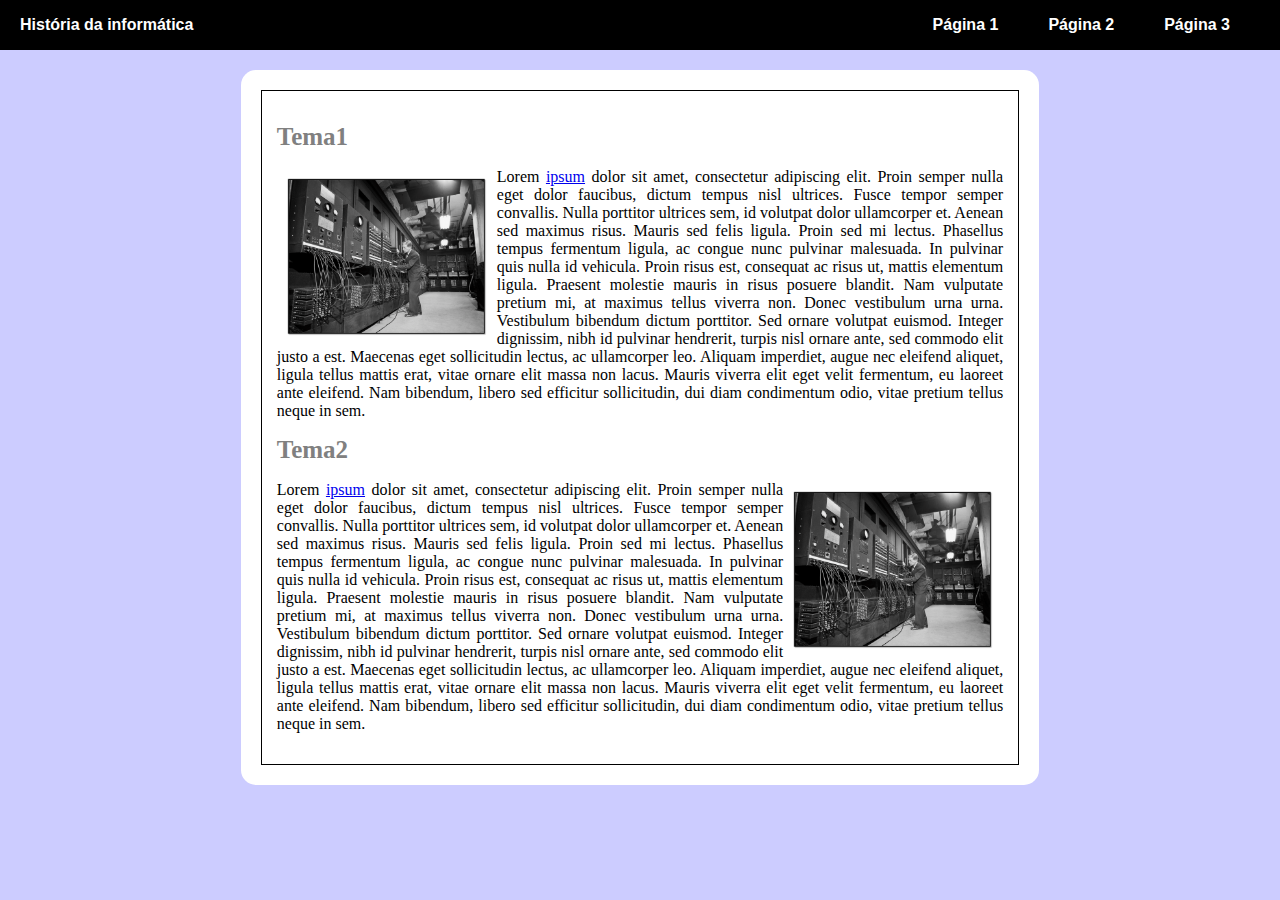
==== html/pag1.html @ d0ce6e2d "Add files via upload" ====
<!DOCTYPE html>

<html>
	<head>
		<meta lang="pt-pt">
		<meta charset="utf-8">
		<title> Título </title>	
		<link href="../styles/style.css" rel="stylesheet" type="text/css">
	</head>

	<!-- corpo da página -->
	<body> 
		<div class="topo">
			<p class="texto"> Página 3</p>
			<p class="texto"> Página 2</p>
			<p class="texto"> <a class="pagina" href="pag1.html"> Página 1 </a></p>
			<p class="nome"> 
				<a class="pagina" href="../index.html">História da informática</a>
			</p>
		</div>
		<div class="container">
			<div class="bloco-texto">
				<h1>Tema1</h1>
				<a target ="_blank" href="https://en.wikipedia.org/wiki/ENIAC">
					<img class="carLeft" src="../img/eniac.png" width="200x" height="auto">
				</a>
				<p>
					Lorem <span><a target="_blank" href="https://www.w3schools.com/css/css_text_decoration.asp">ipsum</a></span> dolor sit amet, consectetur adipiscing elit. Proin semper nulla eget dolor faucibus, dictum tempus nisl ultrices. Fusce tempor semper convallis. Nulla porttitor ultrices sem, id volutpat dolor ullamcorper et. Aenean sed maximus risus. Mauris sed felis ligula. Proin sed mi lectus. Phasellus tempus fermentum ligula, ac congue nunc pulvinar malesuada. In pulvinar quis nulla id vehicula. Proin risus est, consequat ac risus ut, mattis elementum ligula. Praesent molestie mauris in risus posuere blandit. Nam vulputate pretium mi, at maximus tellus viverra non. Donec vestibulum urna urna.
					Vestibulum bibendum dictum porttitor. Sed ornare volutpat euismod. Integer dignissim, nibh id pulvinar hendrerit, turpis nisl ornare ante, sed commodo elit justo a est. Maecenas eget sollicitudin lectus, ac ullamcorper leo. Aliquam imperdiet, augue nec eleifend aliquet, ligula tellus mattis erat, vitae ornare elit massa non lacus. Mauris viverra elit eget velit fermentum, eu laoreet ante eleifend. Nam bibendum, libero sed efficitur sollicitudin, dui diam condimentum odio, vitae pretium tellus neque in sem.
				</p>
				<h1>Tema2</h1>
				<a target ="_blank" href="https://en.wikipedia.org/wiki/ENIAC">
					<img class="carRight" src="../img/eniac.png" width="200px" height="auto">
				</a>
				<p>
					Lorem <span><a target="_blank" href="https://www.w3schools.com/css/css_text_decoration.asp">ipsum</a></span> dolor sit amet, consectetur adipiscing elit. Proin semper nulla eget dolor faucibus, dictum tempus nisl ultrices. Fusce tempor semper convallis. Nulla porttitor ultrices sem, id volutpat dolor ullamcorper et. Aenean sed maximus risus. Mauris sed felis ligula. Proin sed mi lectus. Phasellus tempus fermentum ligula, ac congue nunc pulvinar malesuada. In pulvinar quis nulla id vehicula. Proin risus est, consequat ac risus ut, mattis elementum ligula. Praesent molestie mauris in risus posuere blandit. Nam vulputate pretium mi, at maximus tellus viverra non. Donec vestibulum urna urna.
					Vestibulum bibendum dictum porttitor. Sed ornare volutpat euismod. Integer dignissim, nibh id pulvinar hendrerit, turpis nisl ornare ante, sed commodo elit justo a est. Maecenas eget sollicitudin lectus, ac ullamcorper leo. Aliquam imperdiet, augue nec eleifend aliquet, ligula tellus mattis erat, vitae ornare elit massa non lacus. Mauris viverra elit eget velit fermentum, eu laoreet ante eleifend. Nam bibendum, libero sed efficitur sollicitudin, dui diam condimentum odio, vitae pretium tellus neque in sem.
				</p>
			</div>
		</div>
	</body>
</html>
---- styles/style.css ----
body{
	background-color: #ccccff;
}

h1{
	color:gray;
	font-size: 25px;
	font-family: 'Trebuchet MS';
}

.topo{
	height: 50px;
	width: 100%;
	background: black;
	position: absolute;
	top: 0px;
	left: 0px;
	right: 0px;
	bottom: 0px;
	display:block;
	font-family: 'Gill Sans', 'Gill Sans MT', Calibri, 'Trebuchet MS', sans-serif;
}

p.nome{
	font-family: 'Gill Sans', 'Gill Sans MT', Calibri, 'Trebuchet MS', sans-serif;
	color: white;
	font-weight: bold;
	padding-left: 20px;
}

p.texto{
	color: white;
	font-family: 'Gill Sans', 'Gill Sans MT', Calibri, 'Trebuchet MS', sans-serif;
	font-weight: bold;
	padding-right: 50px;
	float: right;
	text-decoration:none;
}

.container{
	padding: 20px;
	width: 60%;
	height: auto;
	background-color: #ffffff;
	margin-left: auto;
	margin-right: auto;
	margin-top: 70px;
	border-radius: 15px;
}

a.pagina{
	text-decoration: none;
	color: white;
}

a.pagina:hover{
	color: cyan;
	background-color: transparent;
	text-decoration: none;
	border-bottom-color: cyan;
	border-bottom-style: solid;
	border-bottom-width: 3px;
}

.bloco-texto{
	font-family: 'Trebuchet MS';
	border: black;
	border-style: solid;
	border-width: 0.5px;
	position: relative;
	text-align: justify;
	padding: 15px;
}

.carLeft{
    float: left;
    margin:10px;
}

.carRight{
    float: right;
    margin:10px;
}
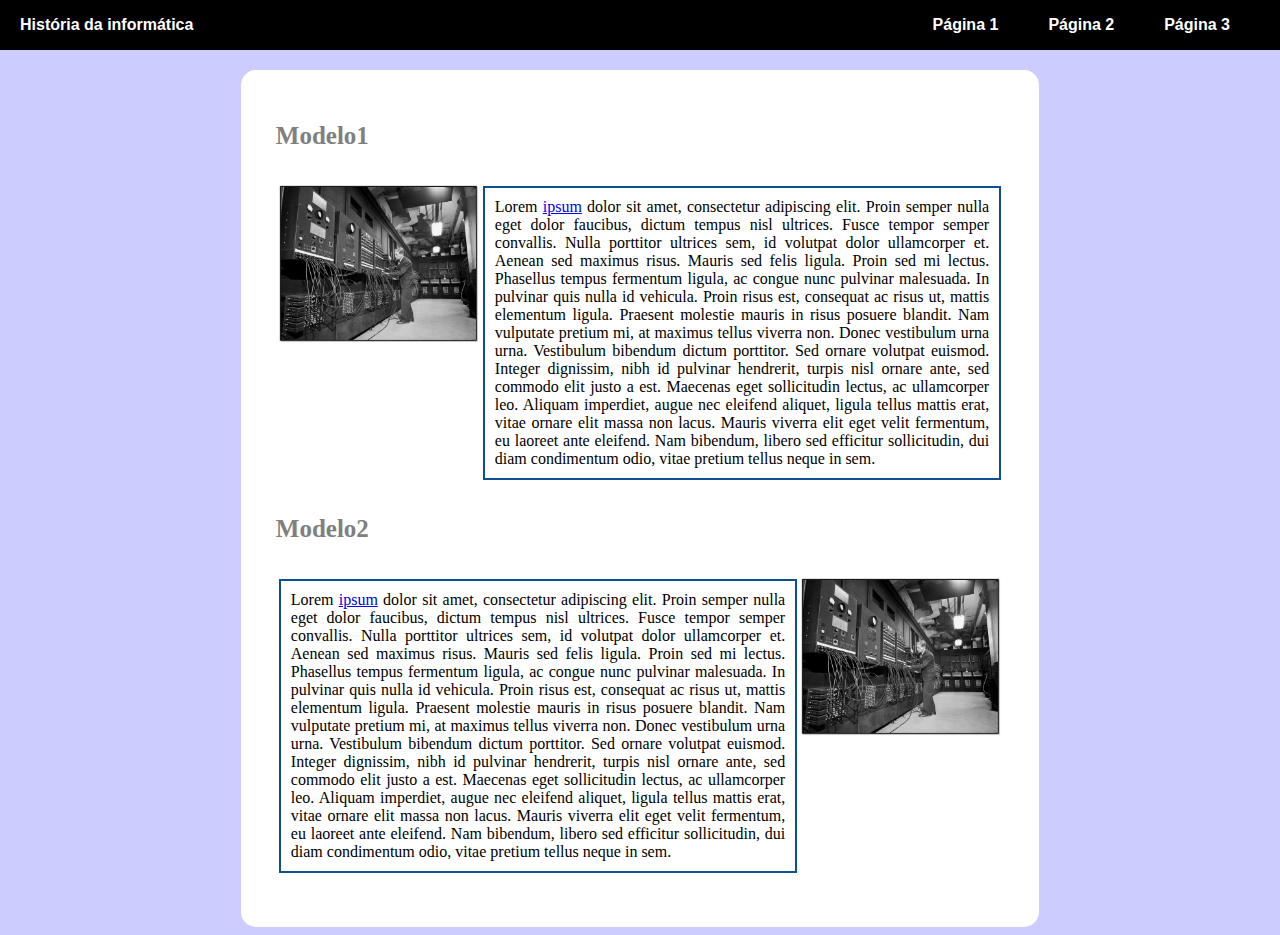
==== commit d14c6a32: "Add files via upload" ====
--- a/html/pag1.html
+++ b/html/pag1.html
@@ -20,22 +20,39 @@
 		</div>
 		<div class="container">
 			<div class="bloco-texto">
-				<h1>Tema1</h1>
-				<a target ="_blank" href="https://en.wikipedia.org/wiki/ENIAC">
-					<img class="carLeft" src="../img/eniac.png" width="200x" height="auto">
-				</a>
-				<p>
-					Lorem <span><a target="_blank" href="https://www.w3schools.com/css/css_text_decoration.asp">ipsum</a></span> dolor sit amet, consectetur adipiscing elit. Proin semper nulla eget dolor faucibus, dictum tempus nisl ultrices. Fusce tempor semper convallis. Nulla porttitor ultrices sem, id volutpat dolor ullamcorper et. Aenean sed maximus risus. Mauris sed felis ligula. Proin sed mi lectus. Phasellus tempus fermentum ligula, ac congue nunc pulvinar malesuada. In pulvinar quis nulla id vehicula. Proin risus est, consequat ac risus ut, mattis elementum ligula. Praesent molestie mauris in risus posuere blandit. Nam vulputate pretium mi, at maximus tellus viverra non. Donec vestibulum urna urna.
-					Vestibulum bibendum dictum porttitor. Sed ornare volutpat euismod. Integer dignissim, nibh id pulvinar hendrerit, turpis nisl ornare ante, sed commodo elit justo a est. Maecenas eget sollicitudin lectus, ac ullamcorper leo. Aliquam imperdiet, augue nec eleifend aliquet, ligula tellus mattis erat, vitae ornare elit massa non lacus. Mauris viverra elit eget velit fermentum, eu laoreet ante eleifend. Nam bibendum, libero sed efficitur sollicitudin, dui diam condimentum odio, vitae pretium tellus neque in sem.
-				</p>
-				<h1>Tema2</h1>
-				<a target ="_blank" href="https://en.wikipedia.org/wiki/ENIAC">
-					<img class="carRight" src="../img/eniac.png" width="200px" height="auto">
-				</a>
-				<p>
-					Lorem <span><a target="_blank" href="https://www.w3schools.com/css/css_text_decoration.asp">ipsum</a></span> dolor sit amet, consectetur adipiscing elit. Proin semper nulla eget dolor faucibus, dictum tempus nisl ultrices. Fusce tempor semper convallis. Nulla porttitor ultrices sem, id volutpat dolor ullamcorper et. Aenean sed maximus risus. Mauris sed felis ligula. Proin sed mi lectus. Phasellus tempus fermentum ligula, ac congue nunc pulvinar malesuada. In pulvinar quis nulla id vehicula. Proin risus est, consequat ac risus ut, mattis elementum ligula. Praesent molestie mauris in risus posuere blandit. Nam vulputate pretium mi, at maximus tellus viverra non. Donec vestibulum urna urna.
-					Vestibulum bibendum dictum porttitor. Sed ornare volutpat euismod. Integer dignissim, nibh id pulvinar hendrerit, turpis nisl ornare ante, sed commodo elit justo a est. Maecenas eget sollicitudin lectus, ac ullamcorper leo. Aliquam imperdiet, augue nec eleifend aliquet, ligula tellus mattis erat, vitae ornare elit massa non lacus. Mauris viverra elit eget velit fermentum, eu laoreet ante eleifend. Nam bibendum, libero sed efficitur sollicitudin, dui diam condimentum odio, vitae pretium tellus neque in sem.
-				</p>
+				<h1>Modelo1</h1>
+				<table>
+					<tr>
+						<td>
+							<a target ="_blank" href="https://en.wikipedia.org/wiki/ENIAC">
+								<img class="carLeft" src="../img/eniac.png" width="200px" height="auto">
+							</a>
+						</td>
+						<td>
+							<p class="border">
+								Lorem <span><a target="_blank" href="https://www.w3schools.com/css/css_text_decoration.asp">ipsum</a></span> dolor sit amet, consectetur adipiscing elit. Proin semper nulla eget dolor faucibus, dictum tempus nisl ultrices. Fusce tempor semper convallis. Nulla porttitor ultrices sem, id volutpat dolor ullamcorper et. Aenean sed maximus risus. Mauris sed felis ligula. Proin sed mi lectus. Phasellus tempus fermentum ligula, ac congue nunc pulvinar malesuada. In pulvinar quis nulla id vehicula. Proin risus est, consequat ac risus ut, mattis elementum ligula. Praesent molestie mauris in risus posuere blandit. Nam vulputate pretium mi, at maximus tellus viverra non. Donec vestibulum urna urna.
+								Vestibulum bibendum dictum porttitor. Sed ornare volutpat euismod. Integer dignissim, nibh id pulvinar hendrerit, turpis nisl ornare ante, sed commodo elit justo a est. Maecenas eget sollicitudin lectus, ac ullamcorper leo. Aliquam imperdiet, augue nec eleifend aliquet, ligula tellus mattis erat, vitae ornare elit massa non lacus. Mauris viverra elit eget velit fermentum, eu laoreet ante eleifend. Nam bibendum, libero sed efficitur sollicitudin, dui diam condimentum odio, vitae pretium tellus neque in sem.
+							</p>
+						</td>
+						
+					</tr>
+				</table>
+				<h1>Modelo2</h1>
+				<table>
+					<tr>
+						<td>
+							<p class="border">
+								Lorem <span><a target="_blank" href="https://www.w3schools.com/css/css_text_decoration.asp">ipsum</a></span> dolor sit amet, consectetur adipiscing elit. Proin semper nulla eget dolor faucibus, dictum tempus nisl ultrices. Fusce tempor semper convallis. Nulla porttitor ultrices sem, id volutpat dolor ullamcorper et. Aenean sed maximus risus. Mauris sed felis ligula. Proin sed mi lectus. Phasellus tempus fermentum ligula, ac congue nunc pulvinar malesuada. In pulvinar quis nulla id vehicula. Proin risus est, consequat ac risus ut, mattis elementum ligula. Praesent molestie mauris in risus posuere blandit. Nam vulputate pretium mi, at maximus tellus viverra non. Donec vestibulum urna urna.
+								Vestibulum bibendum dictum porttitor. Sed ornare volutpat euismod. Integer dignissim, nibh id pulvinar hendrerit, turpis nisl ornare ante, sed commodo elit justo a est. Maecenas eget sollicitudin lectus, ac ullamcorper leo. Aliquam imperdiet, augue nec eleifend aliquet, ligula tellus mattis erat, vitae ornare elit massa non lacus. Mauris viverra elit eget velit fermentum, eu laoreet ante eleifend. Nam bibendum, libero sed efficitur sollicitudin, dui diam condimentum odio, vitae pretium tellus neque in sem.
+							</p>
+						</td>
+						<td>
+							<a target ="_blank" href="https://en.wikipedia.org/wiki/ENIAC">
+								<img class="carRight" src="../img/eniac.png" width="200px" height="auto">
+							</a>
+						</td>
+					</tr>
+				</table>
 			</div>
 		</div>
 	</body>
--- a/styles/style.css
+++ b/styles/style.css
@@ -38,6 +38,14 @@
 	text-decoration:none;
 }
 
+/*border no texto*/
+.border{
+	border: 2px solid #0D5194;
+	display: inline-block;
+	padding: 10px;
+}
+
+
 .container{
 	padding: 20px;
 	width: 60%;
@@ -62,24 +70,22 @@
 	border-bottom-style: solid;
 	border-bottom-width: 3px;
 }
-
 .bloco-texto{
 	font-family: 'Trebuchet MS';
-	border: black;
+	/*border: black;
 	border-style: solid;
-	border-width: 0.5px;
+	border-width: 0.5px;*/
 	position: relative;
 	text-align: justify;
 	padding: 15px;
 }
 
-.carLeft{
-    float: left;
-    margin:10px;
+/*coluna da tabela*/
+td {
+	vertical-align: top;
 }
 
-.carRight{
-    float: right;
-    margin:10px;
+/*imagem*/
+img{
+	padding-top: 15px;
 }
-
